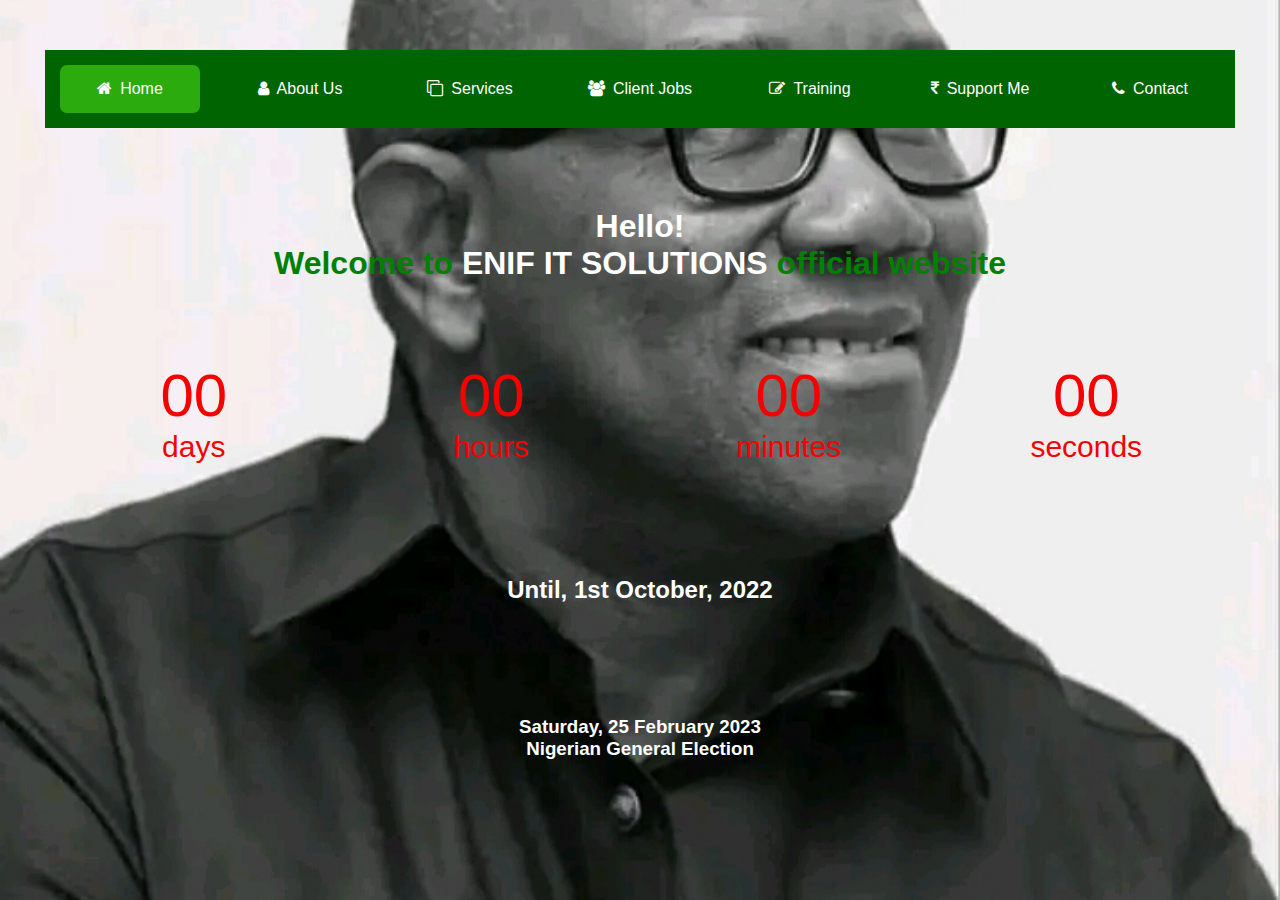
==== index.html @ 9c25850c "Initial commit" ====
<!DOCTYPE html>
<html>
<head>
<meta charset="UTF-8">
<meta name="viewpoint" content="width-device-wdith, initial-scale=1.0">
<title>enif IT solution</title>
<link rel="stylesheet" href="main.css">
<link rel="stylesheet" href="font-awesome-4.7.0/css/font-awesome.min.css">
</head>
<body>   
<div class="menu-bar">
<ul>
<li class="active"><a href="#"><i class="fa fa-home"></i>Home</a></li>
<li><a href="#"><i class="fa fa-user"></i>About Us</a>
<div class="sub-menu-1">
    <ul>
<li><a href="#">Mission</a></li>
<li><a href="#">Vision</a></li>
<li><a href="#">Team</a></li>
    </ul>
</div>
</li>
<li><a href="#"><i class="fa fa-clone"></i>Services</a>
<div class="sub-menu-1">
<ul>
<li class="hover-me" ><a href="#">Web Designing</a><i class="fa fa-angle-right"></i>
    <div class="sub-menu-2" >
    <ul>
<li><a href="#">HTML</a></li>
<li><a href="#">CSS</a></li>
<li><a href="#">Javascript</a></li>
<li> <a href="#"></a> </li>
<li> <a href="#"></a> </li>
<li> <a href="#"></a> </li>
<li> <a href="#"></a>MySql</li>
    </ul>
    </div>
</li><li class="hover-me" ><a href="#">Marketing</a><i class="fa fa-angle-right"></i>
    <div class="sub-menu-2" >
    <ul>
<li><a href="#">SEO</a></li>
<li><a href="#">Social Media</a></li>
<li><a href="#">Email Marketing</a></li>
    </ul>
    </div>
</li>
<li class="hover-me"><a href="#">Mobile App<i class="fa fa-angle-right"></i></a>
    <div class="sub-menu-2" >
    <ul>
<li><a href="#">Android App</a></li>
<li><a href="#">iOS App</a></li>
<li><a href="#">Ionic App</a></li>
<li><a href="#">Flutter App</a></li>
<li><a href="#">Unity App</a></li>
    </ul>
    </div>
</li>
</ul>
</div>
</li>
<li><a href="#"><i class="fa fa-users"></i>Client Jobs</a></li>
<li><a href="#"><i class="fa fa-edit"></i>Training</a>
<div class="sub-menu-1">
    <ul>
<li><a href="#">Student</a></li>
<li><a href="#">Staff</a></li>
    </ul>
</div>
</li>
<li><a href="#"><i class="fa fa-inr"></i>Support Me</a></li>
<li><a href="#"><i class="fa fa-phone"></i>Contact</a></li>
</ul>
</div>
    <h1>Hello! <br><strong>Welcome to</strong> ENIF IT SOLUTIONS <strong> official website</strong> </h1>
   <div class="countdown-timer-container">
    <div class="countdown-timer-values" id="days">00</div>
    <div class="countdown-timer-values" id="hours">00</div>
    <div class="countdown-timer-values" id="minutes">00</div>
    <div class="countdown-timer-values" id="seconds">00</div>
    <div>days</div>
     <div>hours</div>
    <div>minutes</div>
    <div>seconds</div>
</div>
<h2>Until, 1st October, 2022</h2>
<h3>Saturday, 25 February 2023<br>Nigerian General Election</h3>
<script src="main.js"></script>
</body>
</html>
---- main.css ----
*
{
    margin: 0;
    padding: 0;
    box-sizing: border-box;
}
body
{
    width: 100%;
    height: 90vh;
    display: grid;
    justify-content: center;
    align-items: center;
    background-image: url(o.png);
    background-size:cover;
    background-position: center;
    font-family: sans-serif;
}
.menu-bar
{
    background: rgb(0,100,00);
    text-align: center;
}
.menu-bar ul
{
    display: inline-flex;
    list-style: none;
    color:#fff;
}
.menu-bar ul li
{
    width: 140px;
    margin: 15px;
    padding: 15px;
}
.menu-bar ul li a
{
    text-decoration: none;
    color: #fff;
}
.active, .menu-bar ul li:hover
{
    background: #2bab0d;
    border-radius: 7px;
    
}
.menu-bar .fa
{
    margin-right: 8px;
}
.sub-menu-1
{
    display: none;
}
.menu-bar ul li:hover .sub-menu-1
{
    display: block;
    position: absolute;
    background: rgb(0,100,0);
    margin-top: 15px;
    margin-left: -15px;
}
.menu-bar ul li:hover .sub-menu-1 ul
{
    display: block;
    margin: 10px;
}
.menu-bar ul li:hover .sub-menu-1 ul li
{
    width: 150px;
    padding: 10px;
    border-bottom: 1px dotted #fff;
    background: transparent;
    border-radius: 0px;
    text-align: left;
}
.menu-bar ul li:hover .sub-menu-1 ul li:last-child
{
    border-bottom: none;
}
.menu-bar ul li:hover .sub-menu-1 ul li a:hover
{
    color: #b2ff00;
}
.fa-angle-right
{
    float: right;
}
.sub-menu-2
{
    display: none;
}
.hover-me:hover .sub-menu-2
{
    position: absolute;
    display: block;
    margin-top: -40px;
    margin-left: 140px;
    background: rgb(0,100,0);
}
 .countdown-timer-container {
    width: 100%;
    display: flex;
    flex-direction: row;
    flex-wrap: wrap;
    color: rgb(247, 0, 0);
    font-family: sans-serif;

}
.countdown-timer-container div {
    width: 25%;
    text-align: center;
    font-size: 30px;
}
.countdown-timer-values
{
    font-size: 60px !important;
}
h1
{
    text-align: center;
    color: #fff;
    margin: -20px;
}
strong
{
    color: green;
}
h2
{
    text-align: center;
    color: #fff;
    padding: 12px;
}
h3
{
    text-align: center;
    color: #fff;
}
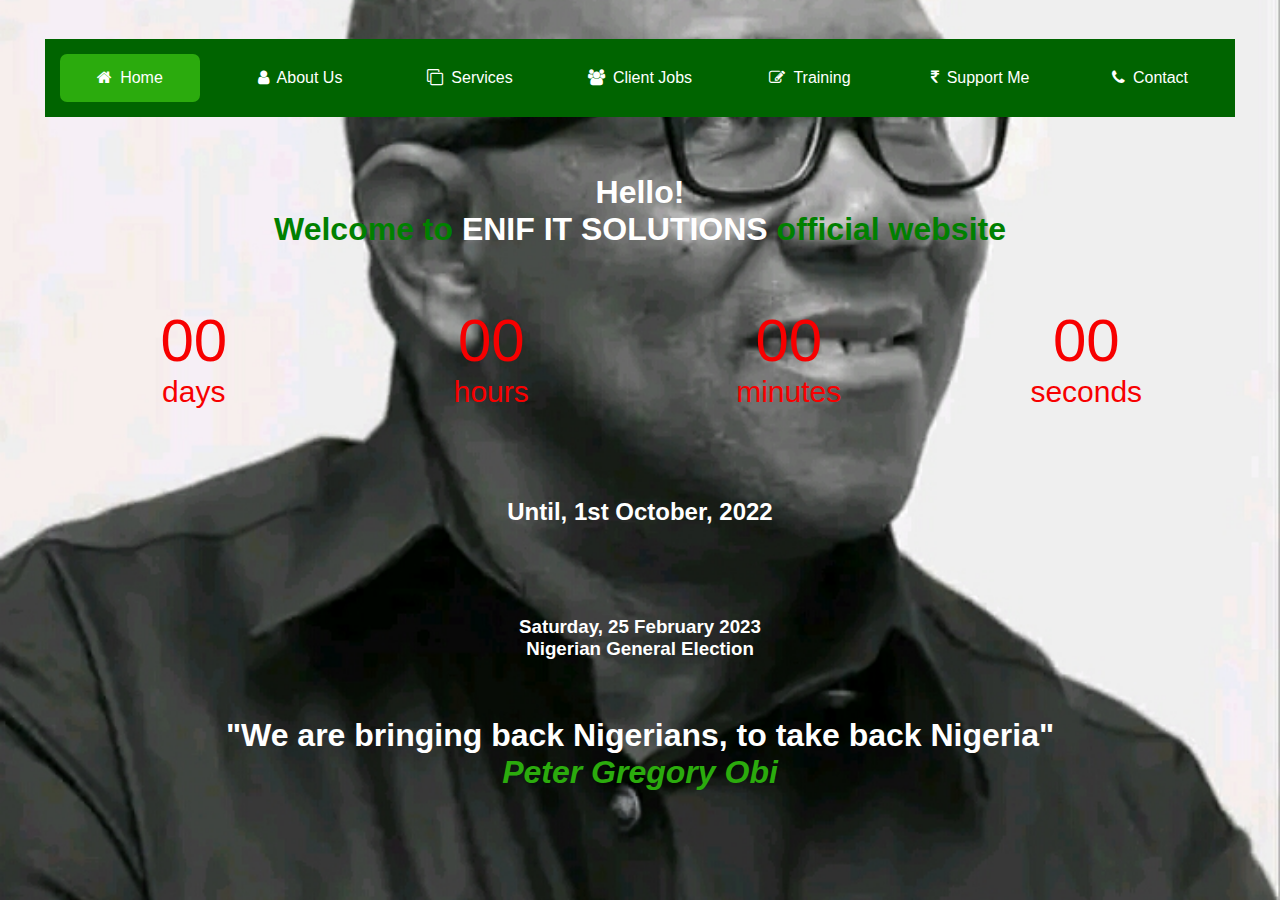
==== commit 8911f906: "site online" ====
--- a/index.html
+++ b/index.html
@@ -84,6 +84,7 @@
 </div>
 <h2>Until, 1st October, 2022</h2>
 <h3>Saturday, 25 February 2023<br>Nigerian General Election</h3>
+<h1>"We are bringing back Nigerians, to take back Nigeria" <br><b><i>Peter Gregory Obi</i></b></h1>
 <script src="main.js"></script>
 </body>
 </html>--- a/main.css
+++ b/main.css
@@ -11,7 +11,7 @@
     display: grid;
     justify-content: center;
     align-items: center;
-    background-image: url(o.png);
+    background-image: url(assets/o.png);
     background-size:cover;
     background-position: center;
     font-family: sans-serif;
@@ -137,3 +137,7 @@
     text-align: center;
     color: #fff;
 }
+b
+{
+    color: #2bab0d;
+}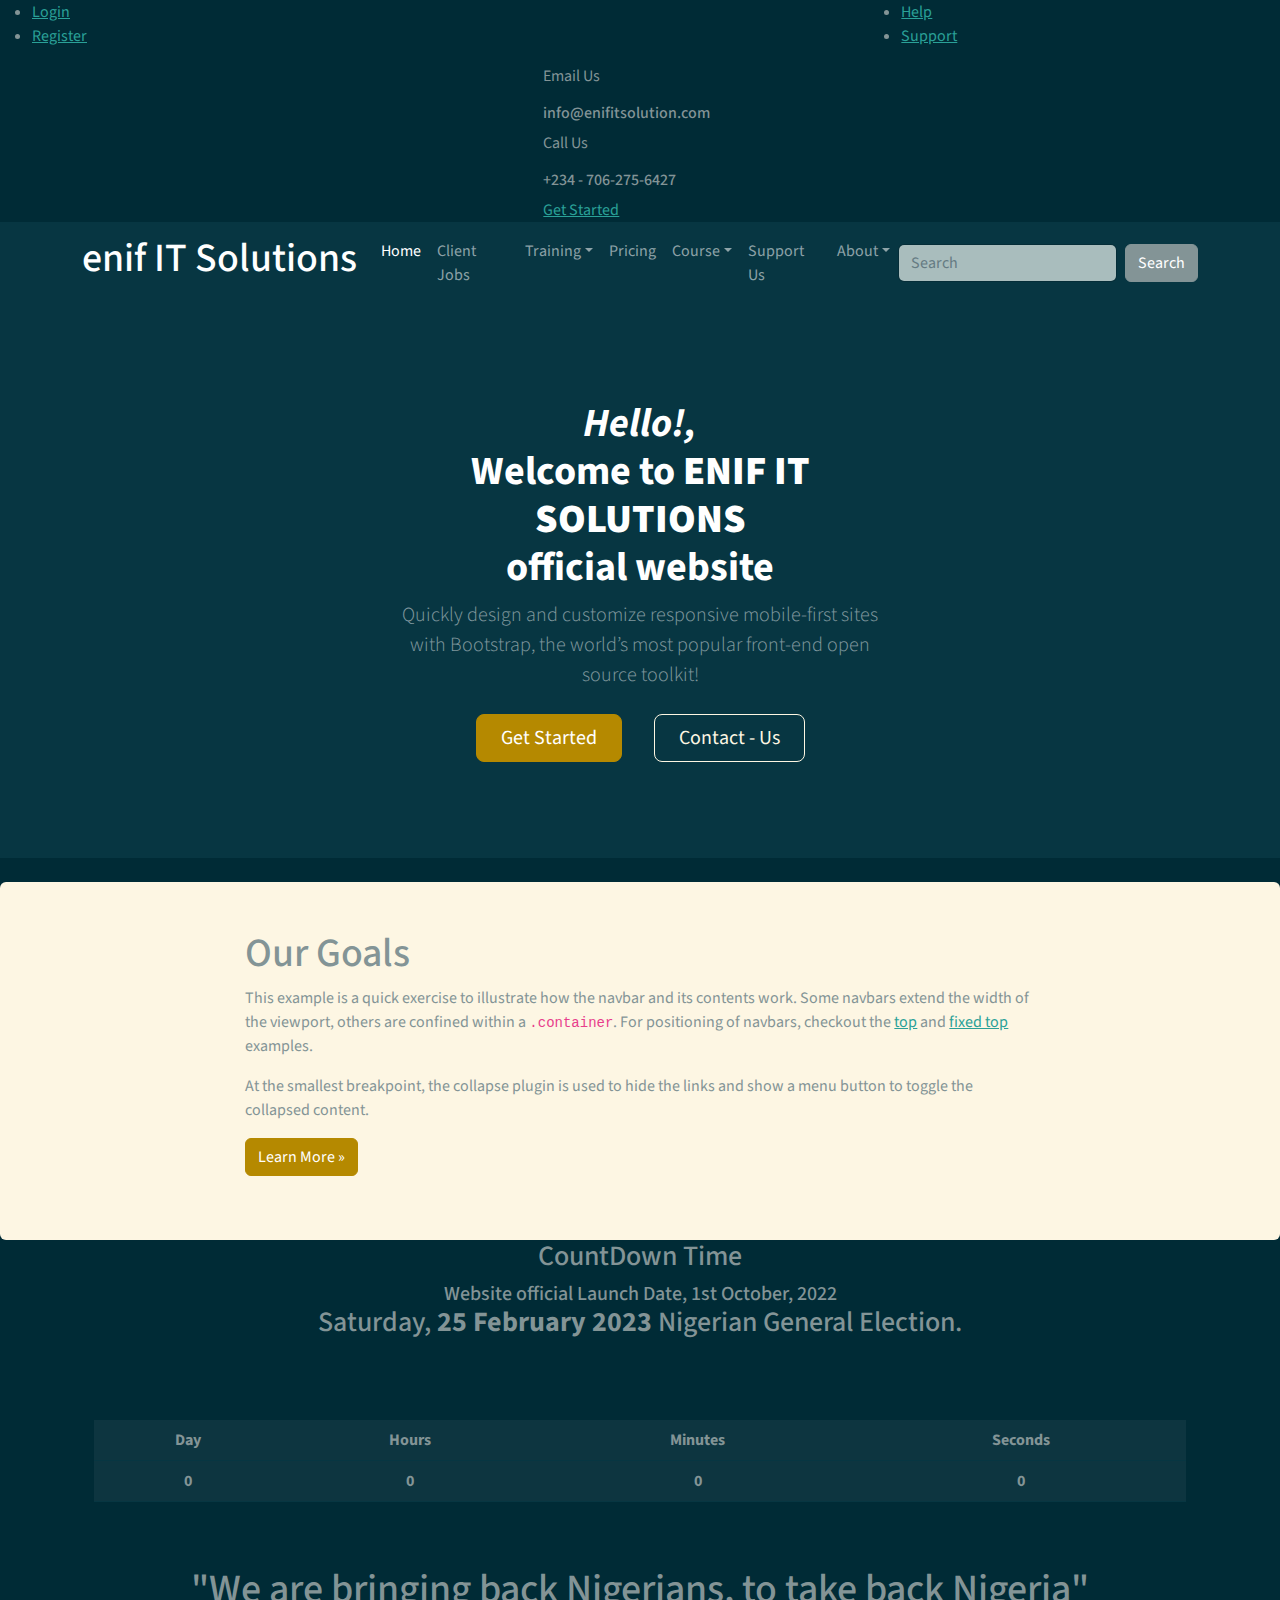
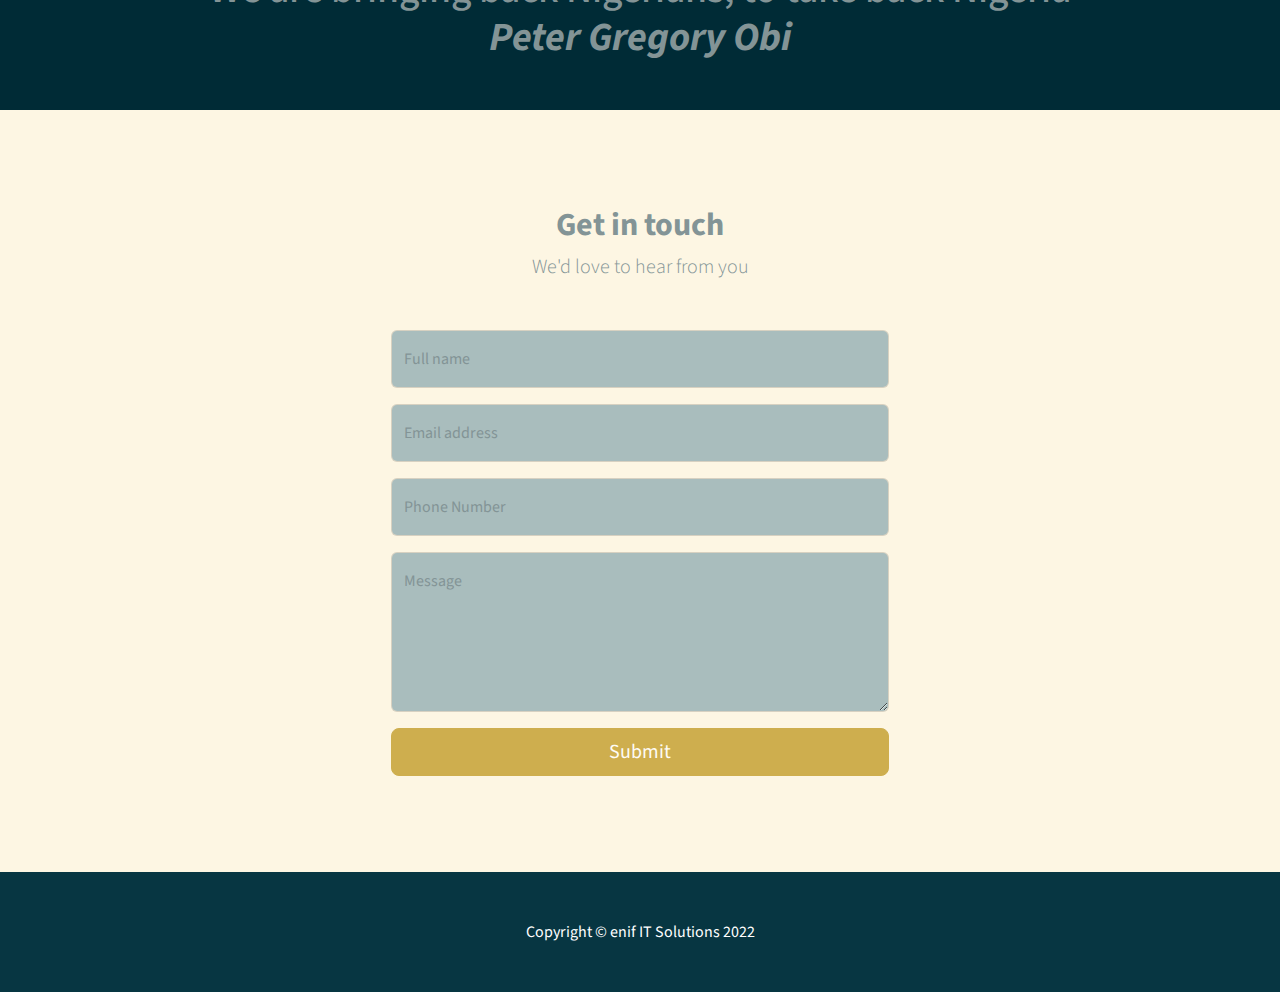
==== commit e9d1c6f7: "update" ====
--- a/index.html
+++ b/index.html
@@ -1,90 +1,335 @@
-<!DOCTYPE html>
-<html>
+<!doctype html>
+<html lang="en">
+<!-- START PRELOADER 
+    <div id="page-preloader">
+        <div class="theme-loader">enif IT Solutions</div>
+    </div>
+    <!-- END PRELOADER -->
+
 <head>
-<meta charset="UTF-8">
-<meta name="viewpoint" content="width-device-wdith, initial-scale=1.0">
-<title>enif IT solution</title>
-<link rel="stylesheet" href="main.css">
-<link rel="stylesheet" href="font-awesome-4.7.0/css/font-awesome.min.css">
+    <meta charset="utf-8">
+    <meta name="viewport" content="width=device-width, initial-scale=1, shrink-to-fit=no" />
+    <meta name="description" content="" />
+    <meta name="author" content="" />
+    <title>enif IT Solutions</title>
+    <link rel="icon" type="image/x-icon" href="assets/favi1.png" />
+    <link href="https://fonts.googleapis.com/css?family=Montserrat:400,400i,500,500i,600,600i,700,700i|Roboto:400,400i,500,500i,700,700i" rel="stylesheet">
+    <link href="https://cdn.jsdelivr.net/npm/bootstrap@5.2.3/dist/css/bootstrap.min.css" rel="stylesheet"
+        integrity="sha384-rbsA2VBKQhggwzxH7pPCaAqO46MgnOM80zW1RWuH61DGLwZJEdK2Kadq2F9CUG65" crossorigin="anonymous">
+    <link rel="stylesheet" href="css/solar/css/bootstrap.css">
+    <link rel="stylesheet" href="css/solar/bootstrap.min.css">
+    <link rel="stylesheet" href="css/main.css">
 </head>
-<body>   
-<div class="menu-bar">
-<ul>
-<li class="active"><a href="#"><i class="fa fa-home"></i>Home</a></li>
-<li><a href="#"><i class="fa fa-user"></i>About Us</a>
-<div class="sub-menu-1">
-    <ul>
-<li><a href="#">Mission</a></li>
-<li><a href="#">Vision</a></li>
-<li><a href="#">Team</a></li>
-    </ul>
+
+<body>
+     <!-- START HEADER SECTION -->
+    <header class="main-header header-1">
+        <!-- START TOP AREA -->
+        <div class="top-area">
+            <div class="auto-container">
+                <div class="row">
+                      <div class="col-lg-8 col-md-12 col-sm-12 col-12">
+                        <div class="info-menu">
+                            <ul>
+                                <li><a href="login.html"><i class="icofont icofont-login"></i> Login </a></li>
+                                <li><a href="register.html"><i class="icofont icofont-user-alt-5"></i> Register </a></li>
+                            </ul>
+                        </div>
+                    </div>
+                    <!-- end col -->
+                    <div class="col-lg-4 col-md-12 col-sm-12 col-12">
+                        <div class="info-menu">
+                            <ul>
+                                <li><a href="#"><i class="fa-envelope-open"></i> Help </a></li>
+                                <li><a href="#"><i class="icofont icofont-live-support"></i> Support </a></li>
+                            </ul>
+                        </div>
+                    </div>
+                    <!-- end col -->
+                </div>
+            </div>
+        </div>
+        <!-- END TOP AREA -->
+
+        <!-- START LOGO AREA -->
+        <div class="logo-area">
+            <div class="auto-container">
+                <div class="row">
+                    <div class="col-lg-5 col-md-3 col-sm-6 col-7 mx-auto pl-0 mb-lg-0 mb-5">
+                        <div class="logo">
+                            <a href="#">
+                                <img class="img-fluid" src="" alt="">
+                            </a>
+                        </div>
+                    </div>
+                    <!-- end col -->
+                    <div class="col-lg-7 col-md-12 col-sm-12 col-12">
+                        <div class="header-info-box">
+                            <div class="header-info-icon">
+                                <i class="fa fa-envelope-open"></i>
+                            </div>
+                            <p>Email Us</p>
+                            <h6>info@enifitsolution.com</h6>
+                        </div>
+                        <div class="header-info-box">
+                            <div class="header-info-icon">
+                                <i class="icofont icofont-phone"></i>
+                            </div>
+                            <p>Call Us</p>
+                            <h6>+234 - 706-275-6427</h6>
+                        </div>
+                        <div class="header-info-box">
+                            <a href="#" class="quote-btn">Get Started <i class=""></i></a>
+                        </div>
+                    </div>
+                </div>
+            </div>
+        </div>
+        <!-- END LOGO AREA -->
+    </header>
+    <!-------Start Responsive Navbar ------>
+    <nav class="navbar navbar-expand-lg navbar-dark bg-dark" aria-label="Eighth navbar example">
+        <div class="container">
+            <a class="navbar-brand" href="#"><h1>enif IT Solutions</h1></a>
+            <button class="navbar-toggler" type="button" data-bs-toggle="collapse" data-bs-target="#navbarsExample07"
+                aria-controls="navbarsExample07" aria-expanded="false" aria-label="Toggle navigation">
+                <span class="navbar-toggler-icon"></span>
+            </button>
+
+            <div class="collapse navbar-collapse" id="navbarsExample07">
+                <ul class="navbar-nav me-auto mb-2 mb-lg-0">
+                    <li class="nav-item">
+                        <a class="nav-link active" aria-current="page" href="#">Home</a>
+                    </li>
+                    <li class="nav-item">
+                        <a class="nav-link" href="#">Client Jobs</a>
+                    </li>
+                    <li class="nav-item dropdown">
+                        <a class="nav-link dropdown-toggle" href="#" data-bs-toggle="dropdown" aria-expanded="false">Training</a>
+                        <ul class="dropdown-menu">
+                            <li><a class="dropdown-item" href="#">Staff</a></li>
+                            <li><a class="dropdown-item" href="#">Student</a></li>
+                        </ul>
+                    </li>
+                <li class="nav-item">
+                    <a class="nav-link" href="#">Pricing</a>
+                </li>
+                    <li class="nav-item dropdown">
+                        <a class="nav-link dropdown-toggle" href="#" data-bs-toggle="dropdown"
+                            aria-expanded="false">Course</a>
+                        <ul class="dropdown-menu">
+                            <li><a class="dropdown-item" href="#">Web Design</a></li>
+                            <li><a class="dropdown-item" href="#">Graphics Design</a></li>
+                            <li><a class="dropdown-item" href="#">Marketing Afflict</a></li>
+                            <li><a class="dropdown-item" href="#">Mobile App Development</a></li>
+                            <li><a class="dropdown-item" href="#">Another action</a></li>
+                            <li><a class="dropdown-item" href="#">Something else here</a></li>
+                        </ul>
+                    </li>
+                    <li class="nav-item">
+                        <a class="nav-link" href="https://paystack.com/pay/vkbmz-r525">Support Us</a>
+                    </li>
+                    <li class="nav-item dropdown">
+                        <a class="nav-link dropdown-toggle" href="#" data-bs-toggle="dropdown"
+                            aria-expanded="false">About</a>
+                        <ul class="dropdown-menu">
+                            <li><a class="dropdown-item" href="#">Our Mission</a></li>
+                            <li><a class="dropdown-item" href="#">Our Vision</a></li>
+                            <li><a class="dropdown-item" href="#">FAQ</a></li>
+                            <li><a class="dropdown-item" href="#">Contact Us</a></li>
+                        </ul>
+                    </li>
+                </ul>
+
+                <form class="d-flex">
+                    <input class="form-control me-sm-2" type="search" placeholder="Search">
+                    <button class="btn btn-secondary my-2 my-sm-0" type="submit">Search</button>
+                </form>
+            </div>
+        </div>
+    </nav>
+
+<!-------End Responsive Navbar ------>
+
+<!-------Start Responsive Header ------>
+    <header class="bg-dark py-5">
+        <div class="container px-5">
+            <div class="row gx-5 justify-content-center">
+                <div class="col-lg-6">
+                    <div class="text-center my-5">
+                        <h3 class="display-6 fw-bold text-white mb-2"><i>Hello!,</i> <br>Welcome to <b>ENIF IT SOLUTIONS</b><br>official website</h3>
+
+                        <p class="lead text-white-50 mb-4">Quickly design and customize responsive mobile-first sites with Bootstrap, the world’s most popular front-end open source toolkit!</p>
+                        <div class="d-grid gap-3 d-sm-flex justify-content-sm-center">
+                            <a class="btn btn-primary btn-lg px-4 me-sm-3" href="#features">Get Started</a>
+                            <a class="btn btn-outline-light btn-lg px-4" href="#!">Contact - Us</a>
+                        </div>
+                    </div>
+                </div>
+            </div>
+        </div>
+    </header>
+    <br>
+<!-------End Responsive Header ------>
+<div>
+    <div class="bg-light p-5 rounded">
+        <div class="col-sm-8 mx-auto">
+            <h1>Our Goals</h1>
+            <p>This example is a quick exercise to illustrate how the navbar and its contents work. Some navbars extend
+                the width of the viewport, others are confined within a <code>.container</code>. For positioning of
+                navbars, checkout the <a href="/docs/5.2/examples/navbar-static/">top</a> and <a
+                    href="/docs/5.2/examples/navbar-fixed/">fixed top</a> examples.</p>
+            <p>At the smallest breakpoint, the collapse plugin is used to hide the links and show a menu button to
+                toggle the collapsed content.</p>
+            <p>
+                <a class="btn btn-primary" href="/docs/5.2/components/navbar/" role="button">Learn More »</a>
+            </p>
+        </div>
+    </div>
 </div>
-</li>
-<li><a href="#"><i class="fa fa-clone"></i>Services</a>
-<div class="sub-menu-1">
-<ul>
-<li class="hover-me" ><a href="#">Web Designing</a><i class="fa fa-angle-right"></i>
-    <div class="sub-menu-2" >
-    <ul>
-<li><a href="#">HTML</a></li>
-<li><a href="#">CSS</a></li>
-<li><a href="#">Javascript</a></li>
-<li> <a href="#"></a> </li>
-<li> <a href="#"></a> </li>
-<li> <a href="#"></a> </li>
-<li> <a href="#"></a>MySql</li>
-    </ul>
-    </div>
-</li><li class="hover-me" ><a href="#">Marketing</a><i class="fa fa-angle-right"></i>
-    <div class="sub-menu-2" >
-    <ul>
-<li><a href="#">SEO</a></li>
-<li><a href="#">Social Media</a></li>
-<li><a href="#">Email Marketing</a></li>
-    </ul>
-    </div>
-</li>
-<li class="hover-me"><a href="#">Mobile App<i class="fa fa-angle-right"></i></a>
-    <div class="sub-menu-2" >
-    <ul>
-<li><a href="#">Android App</a></li>
-<li><a href="#">iOS App</a></li>
-<li><a href="#">Ionic App</a></li>
-<li><a href="#">Flutter App</a></li>
-<li><a href="#">Unity App</a></li>
-    </ul>
-    </div>
-</li>
-</ul>
-</div>
-</li>
-<li><a href="#"><i class="fa fa-users"></i>Client Jobs</a></li>
-<li><a href="#"><i class="fa fa-edit"></i>Training</a>
-<div class="sub-menu-1">
-    <ul>
-<li><a href="#">Student</a></li>
-<li><a href="#">Staff</a></li>
-    </ul>
-</div>
-</li>
-<li><a href="#"><i class="fa fa-inr"></i>Support Me</a></li>
-<li><a href="#"><i class="fa fa-phone"></i>Contact</a></li>
-</ul>
-</div>
-    <h1>Hello! <br><strong>Welcome to</strong> ENIF IT SOLUTIONS <strong> official website</strong> </h1>
-   <div class="countdown-timer-container">
-    <div class="countdown-timer-values" id="days">00</div>
-    <div class="countdown-timer-values" id="hours">00</div>
-    <div class="countdown-timer-values" id="minutes">00</div>
-    <div class="countdown-timer-values" id="seconds">00</div>
-    <div>days</div>
-     <div>hours</div>
-    <div>minutes</div>
-    <div>seconds</div>
-</div>
-<h2>Until, 1st October, 2022</h2>
-<h3>Saturday, 25 February 2023<br>Nigerian General Election</h3>
-<h1>"We are bringing back Nigerians, to take back Nigeria" <br><b><i>Peter Gregory Obi</i></b></h1>
-<script src="main.js"></script>
+
+    <!--CountDown-Day section-->
+    <section id="pricetable" class="section-padding">
+        <div class="container">
+            <div class="container">
+                <div class="row">
+                    <div class="col-12 text-center">
+                        <div class="section-title">
+                            <h3>CountDown Time</h3>
+                        </div>
+                        <div class="card-body">
+                            <h5 class="card-title">Website official Launch Date, 1st October, 2022</h5>
+                            <h3>
+                                <p class="card-text">Saturday, <b>25 February 2023
+                                    </b>Nigerian General Election.</p>
+                            </h3>
+                        </div>
+                        <br>
+                        <div class="row">
+                            <div class="col-lg-12 col-md-12 col-12 pr-lg-5 pr-md-5 pr-sm-0 pr-0 mb-lg-0 mb-md-4 mb-sm-4 mb-4">
+                                <div class="table-responsive">
+                                   <div class="countdown-timer-container">
+                                    <table class="bitland-table table table-striped table-hover">
+                                        <thead>
+                                            <tr>
+                                                <th scope="col">Day</th>
+                                                <th scope="col">Hours</th>
+                                                <th scope="col">Minutes</th>
+                                                <th scope="col">Seconds</th>
+                                            </tr>
+                                        </thead>
+                                        <br>
+                                        <br>
+                                        <thead>
+                                            <tr>
+                                                <th scope="col" class="countdown-timer-values" id="days">0</th>
+                                                <th scope="col" class="countdown-timer-values" id="hours">0</th>
+                                                <th scope="col" class="countdown-timer-values" id="minutes">0</th>
+                                                <th scope="col" class="countdown-timer-values" id="seconds">0</th>
+                                            </tr>
+                                        </thead>
+                                    </table>
+                                </div>
+                            </div>
+                        </div>
+                    </div>
+                </div>
+            </div>
+        </div>
+        <div class="container px-5 my-5 px-5">
+            <div class="text-center mb-5">
+                <h1>"We are bringing back Nigerians, to take back Nigeria" <br><b><i>Peter Gregory Obi</i></b></h1>
+            </div>
+        </div>
+        </div>
+    </section>
+
+
+    <!-- Contact section-->
+    <section class="bg-light py-5">
+        <div class="container px-5 my-5 px-5">
+            <div class="text-center mb-5">
+                <div class="feature bg-primary bg-gradient text-white rounded-3 mb-3"><i class="bi bi-envelope"></i></div>
+                <h2 class="fw-bolder">Get in touch</h2>
+                <p class="lead mb-0">We'd love to hear from you</p>
+            </div>
+            <div class="row gx-5 justify-content-center">
+                <div class="col-lg-6">
+                    <!-- * * * * * * * * * * * * * * *-->
+                    <!-- * * SB Forms Contact Form * *-->
+                    <!-- * * * * * * * * * * * * * * *-->
+                    <!-- This form is pre-integrated with SB Forms.-->
+                    <!-- To make this form functional, sign up at-->
+                    <!-- https://startbootstrap.com/solution/contact-forms-->
+                    <!-- to get an API token!-->
+                    <form id="contactForm" data-sb-form-api-token="API_TOKEN">
+                        <!-- Name input-->
+                        <div class="form-floating mb-3">
+                            <input class="form-control" id="name" type="text" placeholder="Enter your name..." data-sb-validations="required" />
+                            <label for="name">Full name</label>
+                            <div class="invalid-feedback" data-sb-feedback="name:required">A name is required.</div>
+                        </div>
+                        <!-- Email address input-->
+                        <div class="form-floating mb-3">
+                            <input class="form-control" id="email" type="email" placeholder="name@example.com" data-sb-validations="required,email" />
+                            <label for="email">Email address</label>
+                            <div class="invalid-feedback" data-sb-feedback="email:required">An email is required.</div>
+                            <div class="invalid-feedback" data-sb-feedback="email:email">Email is not valid.</div>
+                        </div>
+                        <!-- Phone Number input-->
+                        <div class="form-floating mb-3">
+                            <input class="form-control" id="tel" type="tel" placeholder="+1"
+                                data-sb-validations="required,tel" />
+                            <label for="email">Phone Number</label>
+                            <div class="invalid-feedback" data-sb-feedback="tel:required">An email is required.</div>
+                            <div class="invalid-feedback" data-sb-feedback="tel:tel">Tel is not valid.</div>
+                        </div>
+                        <!-- Message input-->
+                        <div class="form-floating mb-3">
+                            <textarea class="form-control" id="message" type="text" placeholder="Enter your message here..." style="height: 10rem" data-sb-validations="required"></textarea>
+                            <label for="message">Message</label>
+                            <div class="invalid-feedback" data-sb-feedback="message:required">A message is required.</div>
+                        </div>
+                        <!-- Submit success message-->
+                        <!---->
+                        <!-- This is what your users will see when the form-->
+                        <!-- has successfully submitted-->
+                        <div class="d-none" id="submitSuccessMessage">
+                            <div class="text-center mb-3">
+                                <div class="fw-bolder">Form submission successful!</div>
+                                To activate this form, sign up at
+                                <br />
+                                <a href="#"></a>
+                            </div>
+                        </div>
+                        <!-- Submit error message-->
+                        <!---->
+                        <!-- This is what your users will see when there is-->
+                        <!-- an error submitting the form-->
+                        <div class="d-none" id="submitErrorMessage">
+                            <div class="text-center text-danger mb-3">Error sending message!</div>
+                        </div>
+                        <!-- Submit Button-->
+                        <div class="d-grid"><button class="btn btn-primary btn-lg disabled" id="submitButton" type="submit">Submit</button></div>
+                    </form>
+                </div>
+            </div>
+        </div>
+    </section>
+
+
+    <!-- Footer-->
+    <footer class="py-5 bg-dark">
+        <div class="container px-5">
+            <p class="m-0 text-center text-white">Copyright &copy; enif IT Solutions 2022</p>
+        </div>
+    </footer>
+
+
+<script src="js/bootstrap.js"></script>
+<script src="https://cdn.jsdelivr.net/npm/bootstrap@5.2.3/dist/js/bootstrap.bundle.min.js"
+    integrity="sha384-kenU1KFdBIe4zVF0s0G1M5b4hcpxyD9F7jL+jjXkk+Q2h455rYXK/7HAuoJl+0I4"
+    crossorigin="anonymous"></script>
 </body>
+
 </html>--- a/css/main.css
+++ b/css/main.css
@@ -0,0 +1,3 @@
+body {
+ margin: 0 auto;
+ }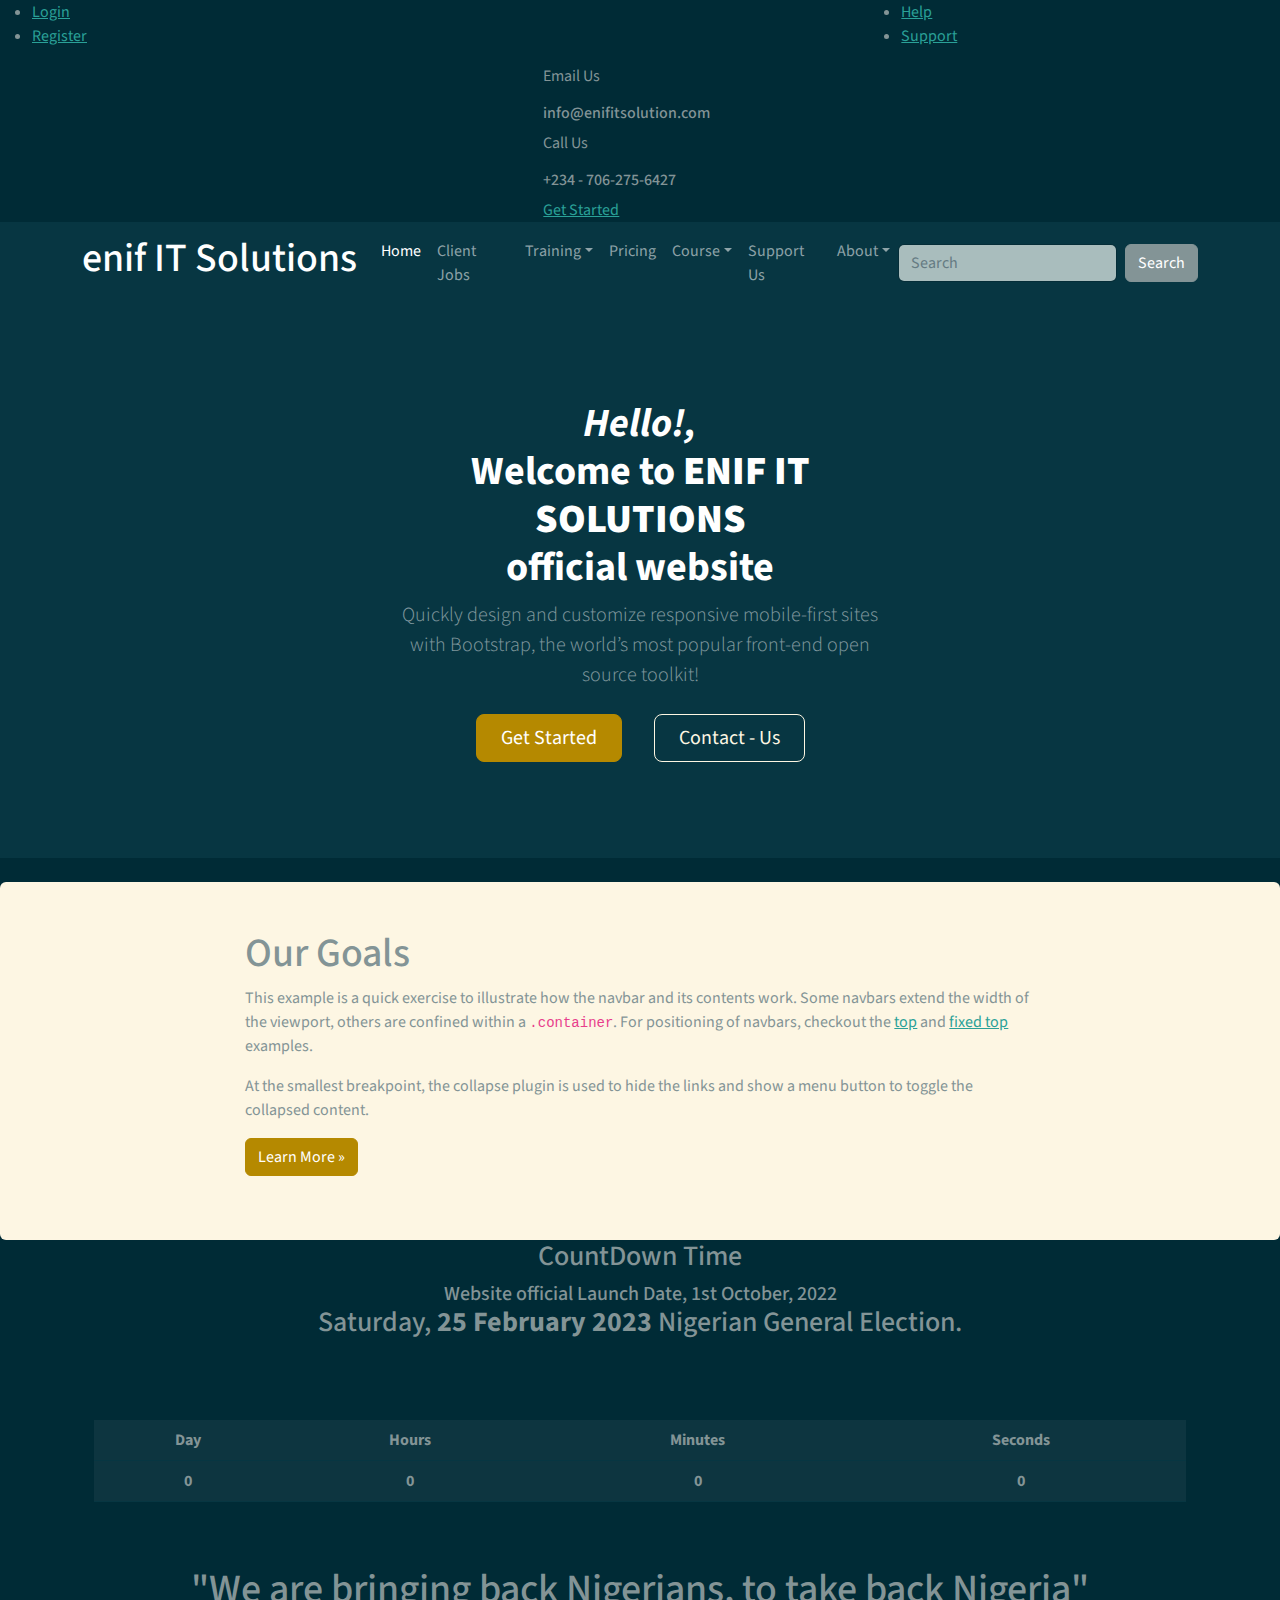
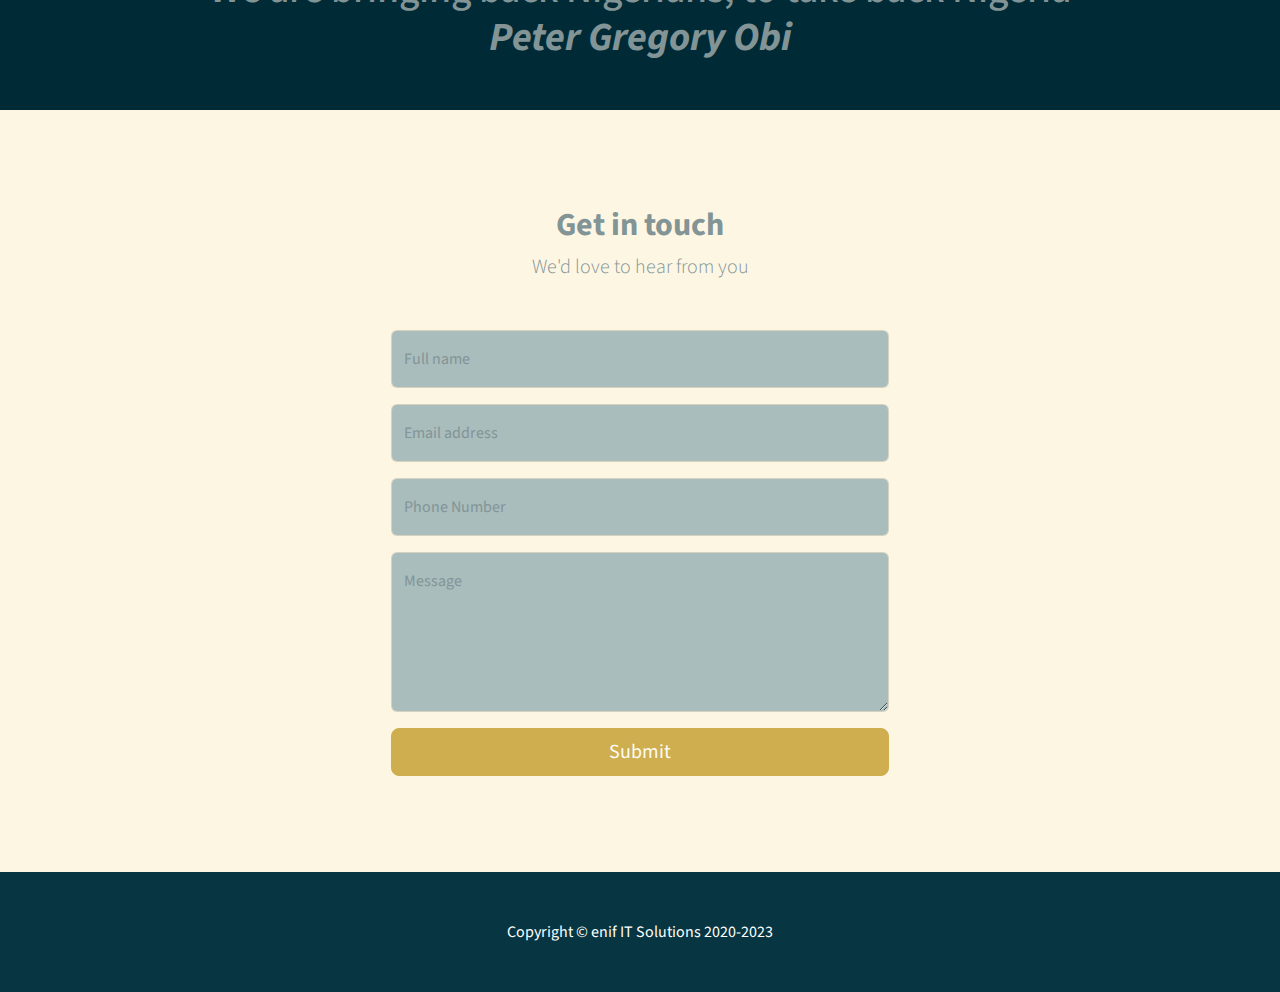
==== commit 51ea8413: "makes signup page and login responsive" ====
--- a/index.html
+++ b/index.html
@@ -1,11 +1,5 @@
 <!doctype html>
 <html lang="en">
-<!-- START PRELOADER 
-    <div id="page-preloader">
-        <div class="theme-loader">enif IT Solutions</div>
-    </div>
-    <!-- END PRELOADER -->
-
 <head>
     <meta charset="utf-8">
     <meta name="viewport" content="width=device-width, initial-scale=1, shrink-to-fit=no" />
@@ -321,12 +315,13 @@
     <!-- Footer-->
     <footer class="py-5 bg-dark">
         <div class="container px-5">
-            <p class="m-0 text-center text-white">Copyright &copy; enif IT Solutions 2022</p>
+            <p class="m-0 text-center text-white">Copyright &copy; enif IT Solutions 2020-2023</p>
         </div>
     </footer>
 
 
 <script src="js/bootstrap.js"></script>
+<script src="js/main.js"></script>
 <script src="https://cdn.jsdelivr.net/npm/bootstrap@5.2.3/dist/js/bootstrap.bundle.min.js"
     integrity="sha384-kenU1KFdBIe4zVF0s0G1M5b4hcpxyD9F7jL+jjXkk+Q2h455rYXK/7HAuoJl+0I4"
     crossorigin="anonymous"></script>
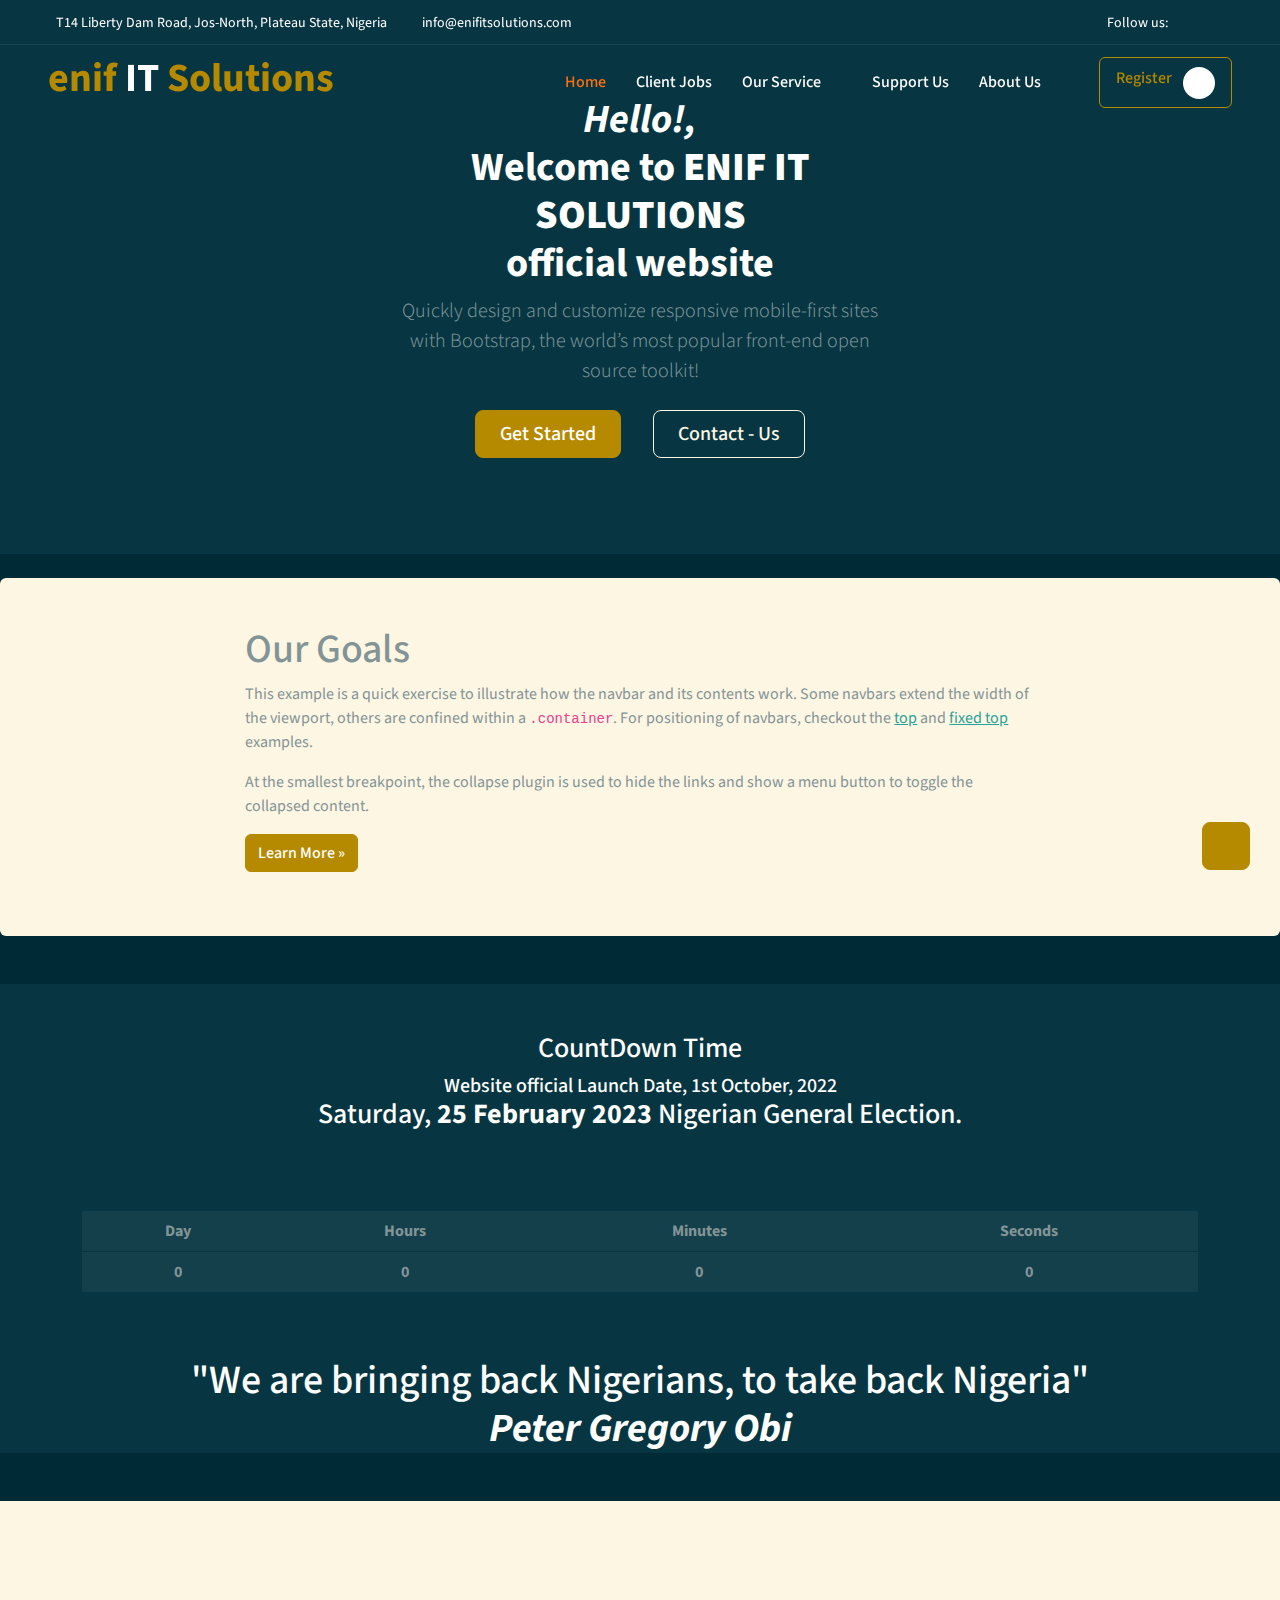
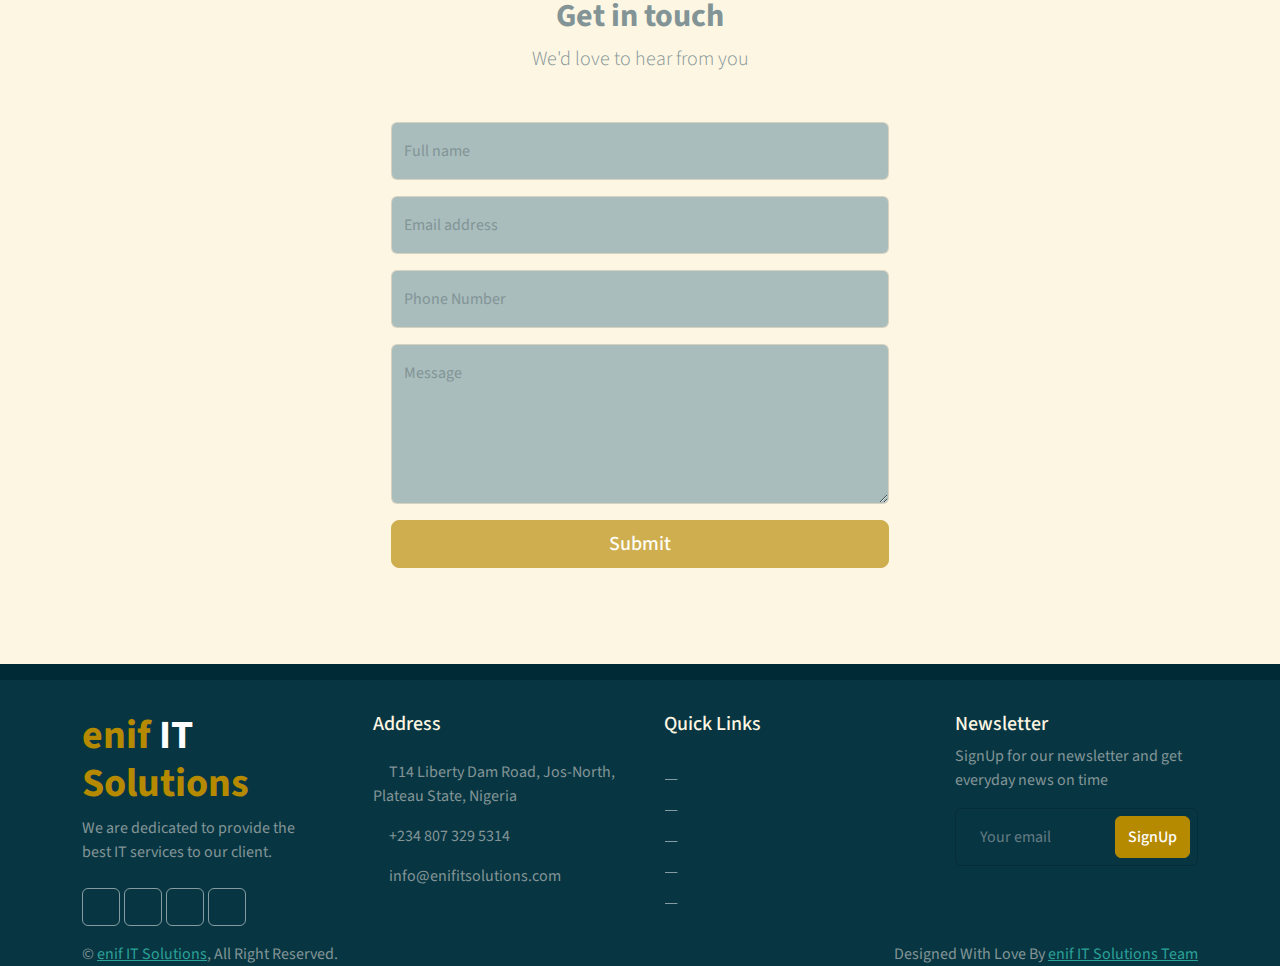
==== commit 0023f280: "top-section change and well arrange, added footer" ====
--- a/index.html
+++ b/index.html
@@ -1,159 +1,130 @@
 <!doctype html>
 <html lang="en">
+
 <head>
     <meta charset="utf-8">
-    <meta name="viewport" content="width=device-width, initial-scale=1, shrink-to-fit=no" />
-    <meta name="description" content="" />
-    <meta name="author" content="" />
-    <title>enif IT Solutions</title>
+    <meta http-equiv="X-UA-Compatible" content="IE=edge" />
+    <meta name="viewport" content="width=device-width, initial-scale=1.0">
+
+    <!--website title-->
+    <title>Home | enif IT Solutions</title>
+
+    <!-- Favicon -->
     <link rel="icon" type="image/x-icon" href="assets/favi1.png" />
-    <link href="https://fonts.googleapis.com/css?family=Montserrat:400,400i,500,500i,600,600i,700,700i|Roboto:400,400i,500,500i,700,700i" rel="stylesheet">
+
+    <!-- * SEO Meta Tags -->
+    <!-- Primary Meta Tags -->
+    <meta name="description" content="">
+    <meta name="author" content="Emmanuel Aji Agb">
+
+    <!-- Open Graph / Facebook Meta Tags -->
+    <meta property="og:type" content="website" />
+    <meta property="og:url" content="url goes here" />
+    <meta property="og:title" content="50 to 60 characters" />
+    <meta property="og:description" content="105 to 150 characters" />
+    <meta property="og:image" content="1200px to 627px less than 5mb" />
+    <!-- Twitter Meta Tags -->
+    <meta property="twitter:card" content="summary_large_image" />
+    <meta property="twitter:url" content="url goes here" />
+    <meta property="twitter:title" content="50 to 60 characters" />
+    <meta property="twitter:description" content="105 to 150 characters" />
+    <meta property="twitter:image" content="1200px to 627px less than 5mb" />
+
+    <!-- Google Web Fonts -->
+    <link rel="preconnect" href="https://fonts.googleapis.com">
+    <link rel="preconnect" href="https://fonts.gstatic.com" crossorigin>
+    <link
+        href="https://fonts.googleapis.com/css2?family=Inter:wght@400;500;600&family=Saira:wght@500;600;700&display=swap"
+        rel="stylesheet">
+
+    <!-- Bootstrap CSS online -->
     <link href="https://cdn.jsdelivr.net/npm/bootstrap@5.2.3/dist/css/bootstrap.min.css" rel="stylesheet"
         integrity="sha384-rbsA2VBKQhggwzxH7pPCaAqO46MgnOM80zW1RWuH61DGLwZJEdK2Kadq2F9CUG65" crossorigin="anonymous">
+
+    <!--* CSS (Bootstrap) -->
+    <!-- Bootstrap CSS offline -->
     <link rel="stylesheet" href="css/solar/css/bootstrap.css">
     <link rel="stylesheet" href="css/solar/bootstrap.min.css">
     <link rel="stylesheet" href="css/main.css">
 </head>
 
 <body>
-     <!-- START HEADER SECTION -->
-    <header class="main-header header-1">
-        <!-- START TOP AREA -->
-        <div class="top-area">
-            <div class="auto-container">
-                <div class="row">
-                      <div class="col-lg-8 col-md-12 col-sm-12 col-12">
-                        <div class="info-menu">
-                            <ul>
-                                <li><a href="login.html"><i class="icofont icofont-login"></i> Login </a></li>
-                                <li><a href="register.html"><i class="icofont icofont-user-alt-5"></i> Register </a></li>
-                            </ul>
-                        </div>
-                    </div>
-                    <!-- end col -->
-                    <div class="col-lg-4 col-md-12 col-sm-12 col-12">
-                        <div class="info-menu">
-                            <ul>
-                                <li><a href="#"><i class="fa-envelope-open"></i> Help </a></li>
-                                <li><a href="#"><i class="icofont icofont-live-support"></i> Support </a></li>
-                            </ul>
-                        </div>
-                    </div>
-                    <!-- end col -->
-                </div>
-            </div>
-        </div>
-        <!-- END TOP AREA -->
-
-        <!-- START LOGO AREA -->
-        <div class="logo-area">
-            <div class="auto-container">
-                <div class="row">
-                    <div class="col-lg-5 col-md-3 col-sm-6 col-7 mx-auto pl-0 mb-lg-0 mb-5">
-                        <div class="logo">
-                            <a href="#">
-                                <img class="img-fluid" src="" alt="">
-                            </a>
-                        </div>
-                    </div>
-                    <!-- end col -->
-                    <div class="col-lg-7 col-md-12 col-sm-12 col-12">
-                        <div class="header-info-box">
-                            <div class="header-info-icon">
-                                <i class="fa fa-envelope-open"></i>
-                            </div>
-                            <p>Email Us</p>
-                            <h6>info@enifitsolution.com</h6>
-                        </div>
-                        <div class="header-info-box">
-                            <div class="header-info-icon">
-                                <i class="icofont icofont-phone"></i>
-                            </div>
-                            <p>Call Us</p>
-                            <h6>+234 - 706-275-6427</h6>
-                        </div>
-                        <div class="header-info-box">
-                            <a href="#" class="quote-btn">Get Started <i class=""></i></a>
-                        </div>
-                    </div>
-                </div>
-            </div>
-        </div>
-        <!-- END LOGO AREA -->
-    </header>
-    <!-------Start Responsive Navbar ------>
-    <nav class="navbar navbar-expand-lg navbar-dark bg-dark" aria-label="Eighth navbar example">
-        <div class="container">
-            <a class="navbar-brand" href="#"><h1>enif IT Solutions</h1></a>
-            <button class="navbar-toggler" type="button" data-bs-toggle="collapse" data-bs-target="#navbarsExample07"
-                aria-controls="navbarsExample07" aria-expanded="false" aria-label="Toggle navigation">
+
+    <!-- Navbar Start -->
+    <div class="container-fluid fixed-top px-0 wow fadeIn" data-wow-delay="0.1s">
+        <div class="top-bar text-white row gx-0 align-items-center d-none d-lg-flex">
+            <div class="col-lg-6 px-5 text-start">
+                <small><i class="fa fa-map-marker-alt me-2"></i>T14 Liberty Dam Road, Jos-North, Plateau State,
+                    Nigeria</small>
+                <small class="ms-4"><i class="fa fa-envelope me-2"></i>info@enifitsolutions.com</small>
+            </div>
+            <div class="col-lg-6 px-5 text-end">
+                <small>Follow us:</small>
+                <a class="text-white ms-3" href=""><i class="fab fa-facebook-f"></i></a>
+                <a class="text-white ms-3" href=""><i class="fab fa-twitter"></i></a>
+                <a class="text-white ms-3" href=""><i class="fab fa-linkedin-in"></i></a>
+                <a class="text-white ms-3" href=""><i class="fab fa-instagram"></i></a>
+            </div>
+        </div>
+
+        <nav class="navbar navbar-expand-lg navbar-dark py-lg-0 px-lg-5 wow fadeIn" data-wow-delay="0.1s">
+            <a href="index.html" class="navbar-brand ms-4 ms-lg-0">
+                <h1 class="fw-bold text-primary md-4"> enif <span class="text-white">IT</span> Solutions</h1>
+            </a>
+            <button type="button" class="navbar-toggler me-4" data-bs-toggle="collapse"
+                data-bs-target="#navbarCollapse">
                 <span class="navbar-toggler-icon"></span>
             </button>
-
-            <div class="collapse navbar-collapse" id="navbarsExample07">
-                <ul class="navbar-nav me-auto mb-2 mb-lg-0">
-                    <li class="nav-item">
-                        <a class="nav-link active" aria-current="page" href="#">Home</a>
-                    </li>
-                    <li class="nav-item">
-                        <a class="nav-link" href="#">Client Jobs</a>
-                    </li>
-                    <li class="nav-item dropdown">
-                        <a class="nav-link dropdown-toggle" href="#" data-bs-toggle="dropdown" aria-expanded="false">Training</a>
-                        <ul class="dropdown-menu">
-                            <li><a class="dropdown-item" href="#">Staff</a></li>
-                            <li><a class="dropdown-item" href="#">Student</a></li>
-                        </ul>
-                    </li>
-                <li class="nav-item">
-                    <a class="nav-link" href="#">Pricing</a>
-                </li>
-                    <li class="nav-item dropdown">
-                        <a class="nav-link dropdown-toggle" href="#" data-bs-toggle="dropdown"
-                            aria-expanded="false">Course</a>
-                        <ul class="dropdown-menu">
-                            <li><a class="dropdown-item" href="#">Web Design</a></li>
-                            <li><a class="dropdown-item" href="#">Graphics Design</a></li>
-                            <li><a class="dropdown-item" href="#">Marketing Afflict</a></li>
-                            <li><a class="dropdown-item" href="#">Mobile App Development</a></li>
-                            <li><a class="dropdown-item" href="#">Another action</a></li>
-                            <li><a class="dropdown-item" href="#">Something else here</a></li>
-                        </ul>
-                    </li>
-                    <li class="nav-item">
-                        <a class="nav-link" href="https://paystack.com/pay/vkbmz-r525">Support Us</a>
-                    </li>
-                    <li class="nav-item dropdown">
-                        <a class="nav-link dropdown-toggle" href="#" data-bs-toggle="dropdown"
-                            aria-expanded="false">About</a>
-                        <ul class="dropdown-menu">
-                            <li><a class="dropdown-item" href="#">Our Mission</a></li>
-                            <li><a class="dropdown-item" href="#">Our Vision</a></li>
-                            <li><a class="dropdown-item" href="#">FAQ</a></li>
-                            <li><a class="dropdown-item" href="#">Contact Us</a></li>
-                        </ul>
-                    </li>
-                </ul>
-
-                <form class="d-flex">
-                    <input class="form-control me-sm-2" type="search" placeholder="Search">
-                    <button class="btn btn-secondary my-2 my-sm-0" type="submit">Search</button>
-                </form>
-            </div>
-        </div>
-    </nav>
-
-<!-------End Responsive Navbar ------>
-
-<!-------Start Responsive Header ------>
+            <div class="collapse navbar-collapse" id="navbarCollapse">
+                <div class="navbar-nav ms-auto p-4 p-lg-0">
+                    <a href="index.html" class="nav-item nav-link active">Home</a>
+                    <a href="client.html" class="nav-item nav-link">Client Jobs</a>
+                    <div class="nav-item dropdown">
+                        <a href="#" class="nav-link dropdown-toggle" data-bs-toggle="dropdown">Our Service</a>
+                        <div class="dropdown-menu m-0">
+                            <a href="service.html" class="dropdown-item">Web Design</a>
+                            <a href="donate.html" class="dropdown-item">Mobile App Development</a>
+                            <a href="team.html" class="dropdown-item">Marketing Afflict</a>
+                            <a href="testimonial.html" class="dropdown-item">Graphics Design</a>
+                            <a href="404.html" class="dropdown-item">404 Page</a>
+                        </div>
+                    </div>
+                    <a href="https://paystack.com/pay/vkbmz-r525" class="nav-item nav-link">Support Us</a>
+                    <div class="nav-item dropdown">
+                        <a href="#" class="nav-link dropdown-toggle" data-bs-toggle="dropdown">About Us</a>
+                        <div class="dropdown-menu m-0">
+                            <a href="service.html" class="dropdown-item">Our Mission</a>
+                            <a href="donate.html" class="dropdown-item">Our Vision</a>
+                            <a href="team.html" class="dropdown-item">Our Vision</a>
+                            <a href="testimonial.html" class="dropdown-item">Contact Us</a>
+                        </div>
+                    </div>
+                </div>
+                <div class="d-none d-lg-flex ms-2">
+                    <a class="btn btn-outline-primary py-2 px-3" href="">
+                        Register
+                        <div class="d-inline-flex btn-sm-square bg-white text-primary rounded-circle ms-2">
+                            <i class="fa fa-arrow-right"></i>
+                        </div>
+                    </a>
+                </div>
+            </div>
+        </nav>
+    </div>
+    <!-- Navbar End -->
+
+    <!-------Start Responsive Header ------>
     <header class="bg-dark py-5">
         <div class="container px-5">
             <div class="row gx-5 justify-content-center">
                 <div class="col-lg-6">
                     <div class="text-center my-5">
-                        <h3 class="display-6 fw-bold text-white mb-2"><i>Hello!,</i> <br>Welcome to <b>ENIF IT SOLUTIONS</b><br>official website</h3>
-
-                        <p class="lead text-white-50 mb-4">Quickly design and customize responsive mobile-first sites with Bootstrap, the world’s most popular front-end open source toolkit!</p>
+                        <h3 class="display-6 fw-bold text-white mb-2"><i>Hello!,</i> <br>Welcome to <b>ENIF IT
+                                SOLUTIONS</b><br>official website</h3>
+
+                        <p class="lead text-white-50 mb-4">Quickly design and customize responsive mobile-first sites
+                            with
+                            Bootstrap, the world’s most popular front-end open source toolkit!</p>
                         <div class="d-grid gap-3 d-sm-flex justify-content-sm-center">
                             <a class="btn btn-primary btn-lg px-4 me-sm-3" href="#features">Get Started</a>
                             <a class="btn btn-outline-light btn-lg px-4" href="#!">Contact - Us</a>
@@ -164,45 +135,45 @@
         </div>
     </header>
     <br>
-<!-------End Responsive Header ------>
-<div>
-    <div class="bg-light p-5 rounded">
-        <div class="col-sm-8 mx-auto">
-            <h1>Our Goals</h1>
-            <p>This example is a quick exercise to illustrate how the navbar and its contents work. Some navbars extend
-                the width of the viewport, others are confined within a <code>.container</code>. For positioning of
-                navbars, checkout the <a href="/docs/5.2/examples/navbar-static/">top</a> and <a
-                    href="/docs/5.2/examples/navbar-fixed/">fixed top</a> examples.</p>
-            <p>At the smallest breakpoint, the collapse plugin is used to hide the links and show a menu button to
-                toggle the collapsed content.</p>
-            <p>
-                <a class="btn btn-primary" href="/docs/5.2/components/navbar/" role="button">Learn More »</a>
-            </p>
+    <!-------End Responsive Header ------>
+    <div>
+        <div class="bg-light p-5 rounded">
+            <div class="col-sm-8 mx-auto">
+                <h1>Our Goals</h1>
+                <p>This example is a quick exercise to illustrate how the navbar and its contents work. Some navbars
+                    extend
+                    the width of the viewport, others are confined within a <code>.container</code>. For positioning of
+                    navbars, checkout the <a href="/docs/5.2/examples/navbar-static/">top</a> and <a
+                        href="/docs/5.2/examples/navbar-fixed/">fixed top</a> examples.</p>
+                <p>At the smallest breakpoint, the collapse plugin is used to hide the links and show a menu button to
+                    toggle the collapsed content.</p>
+                <p>
+                    <a class="btn btn-primary" href="/docs/5.2/components/navbar/" role="button">Learn More »</a>
+                </p>
+            </div>
         </div>
     </div>
-</div>
-
+    
     <!--CountDown-Day section-->
-    <section id="pricetable" class="section-padding">
+    <div class="container-fluid bg-dark text-white footer mt-5 pt-5 wow fadeIn" data-bs-delay="0.1s">
         <div class="container">
-            <div class="container">
-                <div class="row">
-                    <div class="col-12 text-center">
-                        <div class="section-title">
-                            <h3>CountDown Time</h3>
-                        </div>
-                        <div class="card-body">
-                            <h5 class="card-title">Website official Launch Date, 1st October, 2022</h5>
-                            <h3>
-                                <p class="card-text">Saturday, <b>25 February 2023
-                                    </b>Nigerian General Election.</p>
-                            </h3>
-                        </div>
-                        <br>
-                        <div class="row">
-                            <div class="col-lg-12 col-md-12 col-12 pr-lg-5 pr-md-5 pr-sm-0 pr-0 mb-lg-0 mb-md-4 mb-sm-4 mb-4">
-                                <div class="table-responsive">
-                                   <div class="countdown-timer-container">
+            <div class="row">
+                <div class="col-12 text-center">
+                    <div class="section-title">
+                        <h3>CountDown Time</h3>
+                    </div>
+                    <div class="card-body">
+                        <h5 class="card-title">Website official Launch Date, 1st October, 2022</h5>
+                        <h3>
+                            <p class="card-text">Saturday, <b>25 February 2023
+                                </b>Nigerian General Election.</p>
+                        </h3>
+                    </div>
+                    <br>
+                    <div class="row">
+                        <div class="col-lg-12 col-md-12 col-12 pr-lg-5 pr-md-5 pr-sm-0 pr-0 mb-lg-0 mb-md-4 mb-sm-4 mb-4">
+                            <div class="table-responsive">
+                                <div class="countdown-timer-container">
                                     <table class="bitland-table table table-striped table-hover">
                                         <thead>
                                             <tr>
@@ -235,15 +206,15 @@
                 <h1>"We are bringing back Nigerians, to take back Nigeria" <br><b><i>Peter Gregory Obi</i></b></h1>
             </div>
         </div>
-        </div>
-    </section>
-
-
+    </div>
+    
+    
     <!-- Contact section-->
     <section class="bg-light py-5">
         <div class="container px-5 my-5 px-5">
             <div class="text-center mb-5">
-                <div class="feature bg-primary bg-gradient text-white rounded-3 mb-3"><i class="bi bi-envelope"></i></div>
+                <div class="feature bg-primary bg-gradient text-white rounded-3 mb-3"><i class="bi bi-envelope"></i>
+                </div>
                 <h2 class="fw-bolder">Get in touch</h2>
                 <p class="lead mb-0">We'd love to hear from you</p>
             </div>
@@ -259,13 +230,15 @@
                     <form id="contactForm" data-sb-form-api-token="API_TOKEN">
                         <!-- Name input-->
                         <div class="form-floating mb-3">
-                            <input class="form-control" id="name" type="text" placeholder="Enter your name..." data-sb-validations="required" />
+                            <input class="form-control" id="name" type="text" placeholder="Enter your name..."
+                                data-sb-validations="required" />
                             <label for="name">Full name</label>
                             <div class="invalid-feedback" data-sb-feedback="name:required">A name is required.</div>
                         </div>
                         <!-- Email address input-->
                         <div class="form-floating mb-3">
-                            <input class="form-control" id="email" type="email" placeholder="name@example.com" data-sb-validations="required,email" />
+                            <input class="form-control" id="email" type="email" placeholder="name@example.com"
+                                data-sb-validations="required,email" />
                             <label for="email">Email address</label>
                             <div class="invalid-feedback" data-sb-feedback="email:required">An email is required.</div>
                             <div class="invalid-feedback" data-sb-feedback="email:email">Email is not valid.</div>
@@ -280,9 +253,11 @@
                         </div>
                         <!-- Message input-->
                         <div class="form-floating mb-3">
-                            <textarea class="form-control" id="message" type="text" placeholder="Enter your message here..." style="height: 10rem" data-sb-validations="required"></textarea>
+                            <textarea class="form-control" id="message" type="text" placeholder="Enter your message here..."
+                                style="height: 10rem" data-sb-validations="required"></textarea>
                             <label for="message">Message</label>
-                            <div class="invalid-feedback" data-sb-feedback="message:required">A message is required.</div>
+                            <div class="invalid-feedback" data-sb-feedback="message:required">A message is required.
+                            </div>
                         </div>
                         <!-- Submit success message-->
                         <!---->
@@ -304,7 +279,8 @@
                             <div class="text-center text-danger mb-3">Error sending message!</div>
                         </div>
                         <!-- Submit Button-->
-                        <div class="d-grid"><button class="btn btn-primary btn-lg disabled" id="submitButton" type="submit">Submit</button></div>
+                        <div class="d-grid"><button class="btn btn-primary btn-lg disabled" id="submitButton"
+                                type="submit">Submit</button></div>
                     </form>
                 </div>
             </div>
@@ -312,19 +288,70 @@
     </section>
 
 
-    <!-- Footer-->
-    <footer class="py-5 bg-dark">
-        <div class="container px-5">
-            <p class="m-0 text-center text-white">Copyright &copy; enif IT Solutions 2020-2023</p>
-        </div>
-    </footer>
-
-
-<script src="js/bootstrap.js"></script>
-<script src="js/main.js"></script>
-<script src="https://cdn.jsdelivr.net/npm/bootstrap@5.2.3/dist/js/bootstrap.bundle.min.js"
-    integrity="sha384-kenU1KFdBIe4zVF0s0G1M5b4hcpxyD9F7jL+jjXkk+Q2h455rYXK/7HAuoJl+0I4"
-    crossorigin="anonymous"></script>
+    <!-- Footer Start-->
+    <div class="container-fluid bg-dark text-white-80 footer mt-3 pt-3 wow fadeIn" data-bs-delay="0.1s">
+        <div class="container py-3">
+            <div class="row g-5">
+                <div class="col-lg-3 col-md-6">
+                    <h1 class="fw-bold text-primary md-4"> enif <span class="text-white">IT</span> Solutions</h1>
+                    <p>We are dedicated to provide the best IT services to our client.</p>
+                    <div class="d-flex pt-2">
+                        <a class="btn btn-square me-1" href=""><i class="fab fa-facebook-i"></i></a>
+                        <a class="btn btn-square me-1" href=""><i class="fab fa-twitter"></i></a>
+                        <a class="btn btn-square me-1" href=""><i class="fab fa-youtube"></i></a>
+                        <a class="btn btn-square me-0" href=""><i class="fab fa-linkedin-in"></i></a>
+                    </div>
+                </div>
+                <div class="col-lg-3 col-md-6">
+                    <h5 class="text-light mb-4">Address</h5>
+                    <p><i class="fa fa-map-market-alt me-3"></i>T14 Liberty Dam Road, Jos-North, Plateau State, Nigeria
+                    </p>
+                    <p><i class="fa fa-phone-alt me-3"></i>+234 807 329 5314</p>
+                    <p><i class="fa fa-envelope me-3"></i>info@enifitsolutions.com</p>
+                </div>
+                <div class="col-lg-3 col-md-6">
+                    <h5 class="text-light mb-4">Quick Links</h5>
+                    <a class="btn btn-link" href="Our Service"></a>
+                    <a class="btn btn-link" href="About Us"></a>
+                    <a class="btn btn-link" href="Contact Us"></a>
+                    <a class="btn btn-link" href="Terms & Condition"></a>
+                    <a class="btn btn-link" href="Support"></a>
+                </div>
+                <div class="col-lg-3 col-md-6">
+                    <h5 class="text-light md-4">Newsletter</h5>
+                    <p>SignUp for our newsletter and get everyday news on time</p>
+                    <div class="position-relative mx-auto" style="max-width: 400px;">
+                        <input type="text" class="form-control bg-transparent text-white w-100 py-3 ps-4 pe-5"
+                            placeholder="Your email">
+                        <button class="btn btn-primary py-2 position-absolute top-0 end-0 mt-2 me-2">SignUp</button>
+                    </div>
+                </div>
+            </div>
+        </div>
+        <div class="container-fluid" copyright>
+            <div class="container">
+                <div class="row">
+                    <div class="col-md-6 text-center text-md-start mb-3 mb-md-0">
+                        &copy; <a href="#"> enif IT Solutions</a>, All Right Reserved.
+                    </div>
+                    <div class="col-md-6 text-center text-md-end">
+                        Designed With Love By <a href="https://enif.com.ng">enif IT Solutions Team</a>
+                    </div>
+                </div>
+            </div>
+        </div>
+    </div>
+    <!-- Footer Start-->
+
+    <!-- Back to Top -->
+    <a href="#" class="btn btn-lg btn-primary btn-lg-square back-to-top"><i class="bi bi-arrow-up"></i></a>
+
+
+    <script src="js/bootstrap.js"></script>
+    <script src="js/main.js"></script>
+    <script src="https://cdn.jsdelivr.net/npm/bootstrap@5.2.3/dist/js/bootstrap.bundle.min.js"
+        integrity="sha384-kenU1KFdBIe4zVF0s0G1M5b4hcpxyD9F7jL+jjXkk+Q2h455rYXK/7HAuoJl+0I4"
+        crossorigin="anonymous"></script>
 </body>
 
 </html>--- a/css/main.css
+++ b/css/main.css
@@ -1,3 +1,188 @@
-body {
- margin: 0 auto;
- }+/********** Template CSS **********/
+:root {
+    --primary: #FF6F0F;
+    --secondary: #FFF0E6;
+    --light: #F8F8F9;
+    --dark: #001D23;
+}
+
+.back-to-top {
+    position: fixed;
+    display: none;
+    right: 30px;
+    bottom: 30px;
+    z-index: 99;
+}
+
+
+/*** Spinner ***/
+#spinner {
+    opacity: 0;
+    visibility: hidden;
+    transition: opacity .5s ease-out, visibility 0s linear .5s;
+    z-index: 99999;
+}
+
+#spinner.show {
+    transition: opacity .5s ease-out, visibility 0s linear 0s;
+    visibility: visible;
+    opacity: 1;
+}
+
+
+/*** Button ***/
+.btn {
+    font-weight: 500;
+    transition: .5s;
+}
+
+.btn.btn-primary,
+.btn.btn-outline-primary:hover {
+    color: #FFFFFF;
+}
+
+.btn.btn-primary:hover {
+    color: var(--primary);
+    background: transparent;
+}
+
+.btn-square {
+    width: 38px;
+    height: 38px;
+}
+
+.btn-sm-square {
+    width: 32px;
+    height: 32px;
+}
+
+.btn-lg-square {
+    width: 48px;
+    height: 48px;
+}
+
+.btn-square,
+.btn-sm-square,
+.btn-lg-square {
+    padding: 0;
+    display: flex;
+    align-items: center;
+    justify-content: center;
+    font-weight: normal;
+}
+
+
+/*** Navbar ***/
+.fixed-top {
+    transition: .5s;
+}
+
+.top-bar {
+    height: 45px;
+    border-bottom: 1px solid rgba(255, 255, 255, .07);
+}
+
+.navbar .dropdown-toggle::after {
+    border: none;
+    content: "\f107";
+    font-family: "Font Awesome 5 Free";
+    font-weight: 900;
+    vertical-align: middle;
+    margin-left: 8px;
+}
+
+.navbar .navbar-nav .nav-link {
+    margin-right: 30px;
+    padding: 25px 0;
+    color: #FFFFFF;
+    font-weight: 500;
+    outline: none;
+}
+
+.navbar .navbar-nav .nav-link:hover,
+.navbar .navbar-nav .nav-link.active {
+    color: var(--primary);
+}
+
+@media (max-width: 991.98px) {
+    .navbar .navbar-nav {
+        margin-top: 10px;
+        border-top: 1px solid rgba(0, 0, 0, .07);
+        background: var(--dark);
+    }
+
+    .navbar .navbar-nav .nav-link {
+        padding: 10px 0;
+    }
+}
+
+@media (min-width: 992px) {
+    .navbar .nav-item .dropdown-menu {
+        display: block;
+        visibility: hidden;
+        top: 100%;
+        transform: rotateX(-75deg);
+        transform-origin: 0% 0%;
+        transition: .5s;
+        opacity: 0;
+    }
+
+    .navbar .nav-item:hover .dropdown-menu {
+        transform: rotateX(0deg);
+        visibility: visible;
+        transition: .5s;
+        opacity: 1;
+    }
+}
+
+/*** Footer ***/
+
+.footer .btn.btn-link {
+    display: block;
+    margin-bottom: 5px;
+    padding: 0;
+    text-align: left;
+    color: rgba(255,255,255,0.5);
+    font-weight: normal;
+    text-transform: capitalize;
+    transition: .3s;
+}
+
+.footer .btn.btn-link::before {
+    position: relative;
+    content: "\f105";
+    font-family: "Font Awesome 5 Free";
+    font-weight: 900;
+    color: rgba(255,255,255,0.5);
+    margin-right: 10px;
+}
+
+.footer .btn.btn-link:hover {
+    color: var(--light);
+    letter-spacing: 1px;
+    box-shadow: none;
+}
+
+.footer .btn.btn-square {
+    color: rgba(255,255,255,0.5);
+    border: 1px solid rgba(255,255,255,0.5);
+}
+
+.footer .btn.btn-square:hover {
+    color: var(--secondary);
+    border-color: var(--light);
+}
+
+.footer .copyright {
+    padding: 25px 0;
+    font-size: 15px;
+    border-top: 1px solid rgba(256, 256, 256, .1);
+}
+
+.footer .copyright a {
+    color: var(--secondary);
+}
+
+.footer .copyright a:hover {
+    color: var(--primary);
+}
